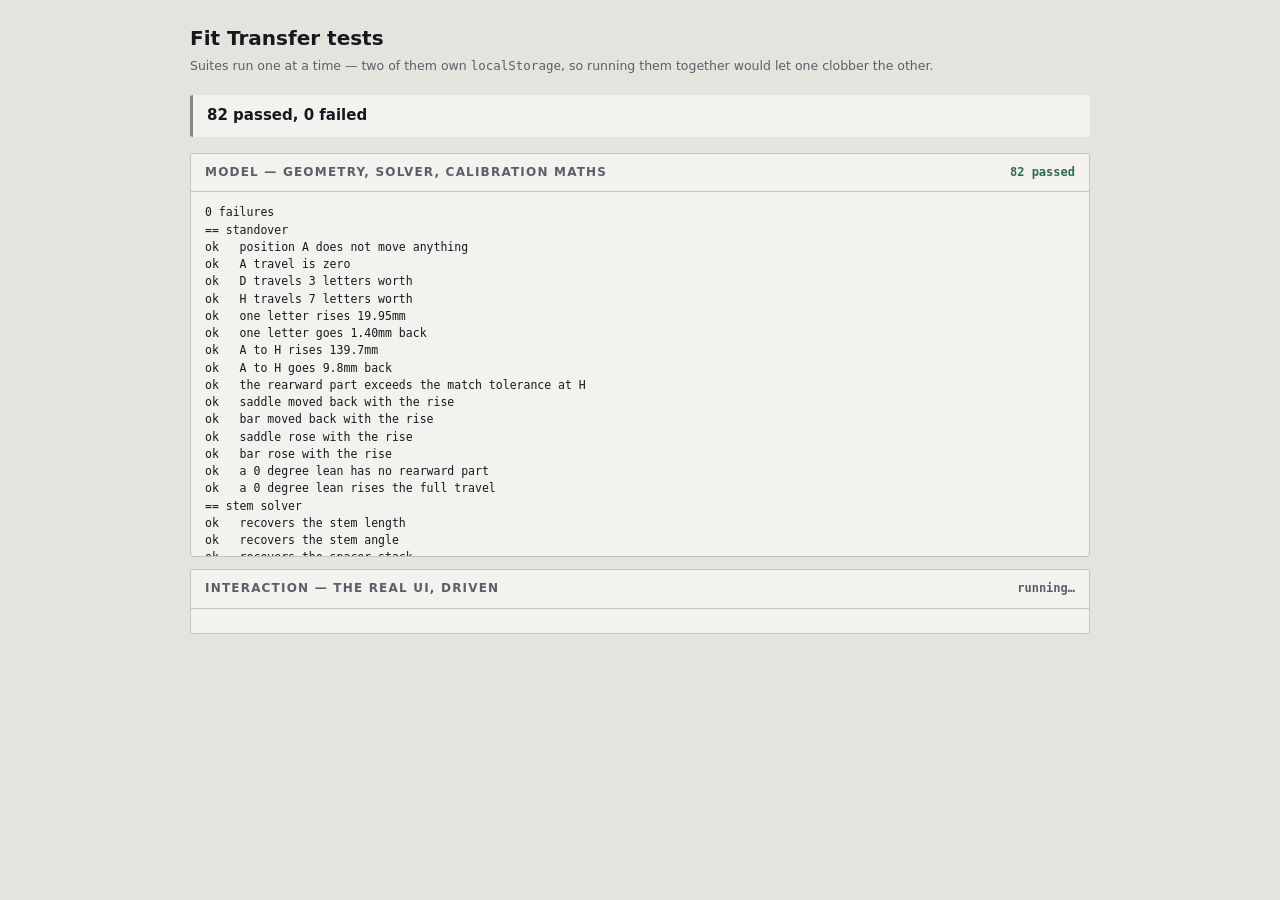
==== tests/index.html @ ec21dba2 "initial commit" ====
<!DOCTYPE html>
<html lang="en">
<head>
<meta charset="utf-8">
<meta name="viewport" content="width=device-width, initial-scale=1">
<title>Fit Transfer — tests</title>
<style>
body{background:#E4E3DE;color:#15181C;font-family:system-ui,-apple-system,sans-serif;
  font-size:14px;margin:0;padding:24px;line-height:1.45}
.wrap{max-width:900px;margin:0 auto}
h1{font-size:20px;margin:0 0 4px}
.sub{color:#5A5F66;font-size:12.5px;margin-bottom:20px}
#total{font-size:15px;font-weight:600;padding:10px 14px;border-radius:3px;margin-bottom:16px;
  border-left:3px solid #8C8880;background:#F3F2EF}
#total.pass{border-left-color:#2C6B4E;background:#edf5f0}
#total.fail{border-left-color:#B0431D;background:#fff3ec}
.suite{background:#F3F2EF;border:1px solid #C6C3BB;border-radius:3px;margin-bottom:12px}
.suite h2{font-size:12px;letter-spacing:.1em;text-transform:uppercase;color:#5A5F66;
  margin:0;padding:10px 14px;border-bottom:1px solid #C6C3BB;display:flex;
  justify-content:space-between;align-items:center;gap:10px}
.tally{font-family:ui-monospace,Menlo,monospace;font-size:12px;letter-spacing:0;text-transform:none}
.tally.pass{color:#2C6B4E}
.tally.fail{color:#B0431D}
pre{margin:0;padding:12px 14px;font-family:ui-monospace,SFMono-Regular,Menlo,monospace;
  font-size:11.5px;line-height:1.5;white-space:pre-wrap;max-height:340px;overflow:auto}
pre .bad{color:#B0431D;font-weight:600}
/* Rendered but offscreen, NOT display:none — an element inside a non-rendered frame
   cannot take focus, and two suites check that the caret survives a redraw. */
iframe{position:fixed;left:-10000px;top:0;width:1200px;height:900px;border:0}
</style>
</head>
<body>
<div class="wrap">
  <h1>Fit Transfer tests</h1>
  <div class="sub">Suites run one at a time — two of them own <code>localStorage</code>, so
    running them together would let one clobber the other.</div>
  <div id="total">running…</div>
  <div id="suites"></div>
</div>

<script type="module">
const SUITES = [
  { file: 'model.html', title: 'Model — geometry, solver, calibration maths' },
  { file: 'interaction.html', title: 'Interaction — the real UI, driven' },
  { file: 'migration.html', title: 'Migration — loading a pre-refactor save' },
];

const TIMEOUT_MS = 30000;
const POLL_MS = 100;
// A suite publishes its results synchronously, which can be before its app's debounced
// save has landed. Tearing the frame down and pausing keeps that write from escaping into
// the next suite's localStorage.
const SETTLE_MS = 500;
const sleep = ms => new Promise(resolve => setTimeout(resolve, ms));

/** Load one suite offscreen, wait for its results, then tear it down. */
async function run(suite) {
  const frame = document.createElement('iframe');
  frame.src = suite.file;
  document.body.append(frame);

  const deadline = Date.now() + TIMEOUT_MS;
  let output = 'FAIL suite timed out after ' + TIMEOUT_MS / 1000 + 's';

  while (Date.now() < deadline) {
    await sleep(POLL_MS);
    let text;
    try {
      text = frame.contentDocument?.querySelector('#results')?.textContent;
    } catch {
      continue; // still navigating
    }
    if (text && text !== 'running') {
      output = text;
      break;
    }
  }

  // Removing the frame discards its timers, so no stray save fires later.
  frame.remove();
  await sleep(SETTLE_MS);
  return output;
}

const total = document.querySelector('#total');
const host = document.querySelector('#suites');
let grandPassed = 0;
let grandFailed = 0;

for (const suite of SUITES) {
  const panel = document.createElement('div');
  panel.className = 'suite';
  panel.innerHTML = `<h2>${suite.title}<span class="tally">running…</span></h2><pre></pre>`;
  host.append(panel);

  const output = await run(suite);
  const lines = output.split('\n');
  const passed = lines.filter(line => line.startsWith('ok')).length;
  const failed = lines.filter(line => line.startsWith('FAIL') || line.startsWith('THREW')).length;
  grandPassed += passed;
  grandFailed += failed;

  const tally = panel.querySelector('.tally');
  tally.textContent = failed ? `${failed} failed, ${passed} passed` : `${passed} passed`;
  tally.className = 'tally ' + (failed ? 'fail' : 'pass');

  // Highlight failures; keep everything else as plain text.
  panel.querySelector('pre').append(...lines.flatMap(line => {
    const isBad = line.startsWith('FAIL') || line.startsWith('THREW');
    const node = isBad ? Object.assign(document.createElement('span'), { className: 'bad', textContent: line })
                       : document.createTextNode(line);
    return [node, document.createTextNode('\n')];
  }));

  total.textContent = `${grandPassed} passed, ${grandFailed} failed`;
}

total.textContent = grandFailed
  ? `${grandFailed} failed, ${grandPassed} passed`
  : `All ${grandPassed} checks passed across ${SUITES.length} suites`;
total.className = grandFailed ? 'fail' : 'pass';
</script>
</body>
</html>
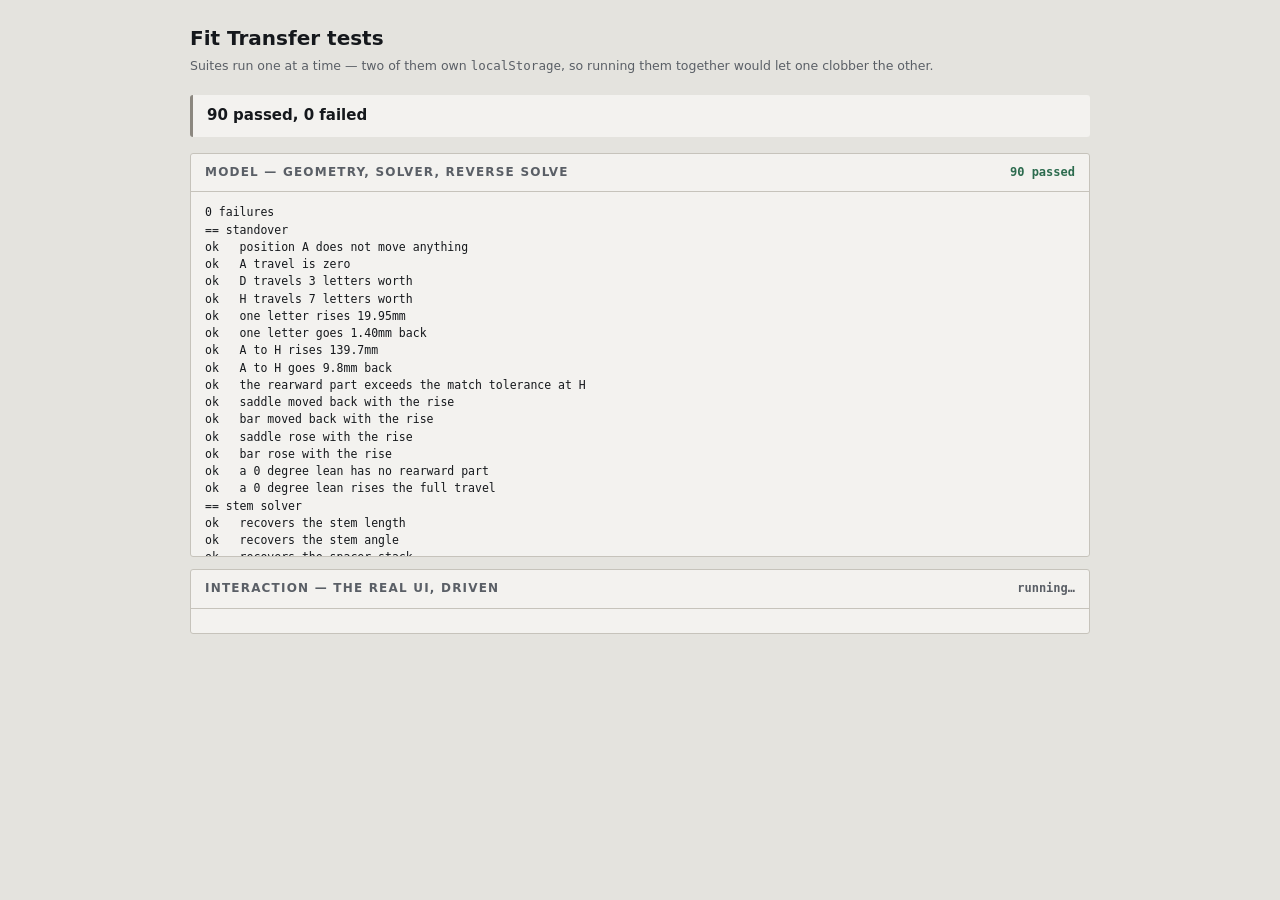
==== commit 49b38663: "delete the "check the constants against a bike you know" section With the solver gone it was a read-" ====
--- a/tests/index.html
+++ b/tests/index.html
@@ -40,7 +40,7 @@
 
 <script type="module">
 const SUITES = [
-  { file: 'model.html', title: 'Model — geometry, solver, calibration maths' },
+  { file: 'model.html', title: 'Model — geometry, solver, reverse solve' },
   { file: 'interaction.html', title: 'Interaction — the real UI, driven' },
   { file: 'migration.html', title: 'Migration — loading a pre-refactor save' },
 ];
